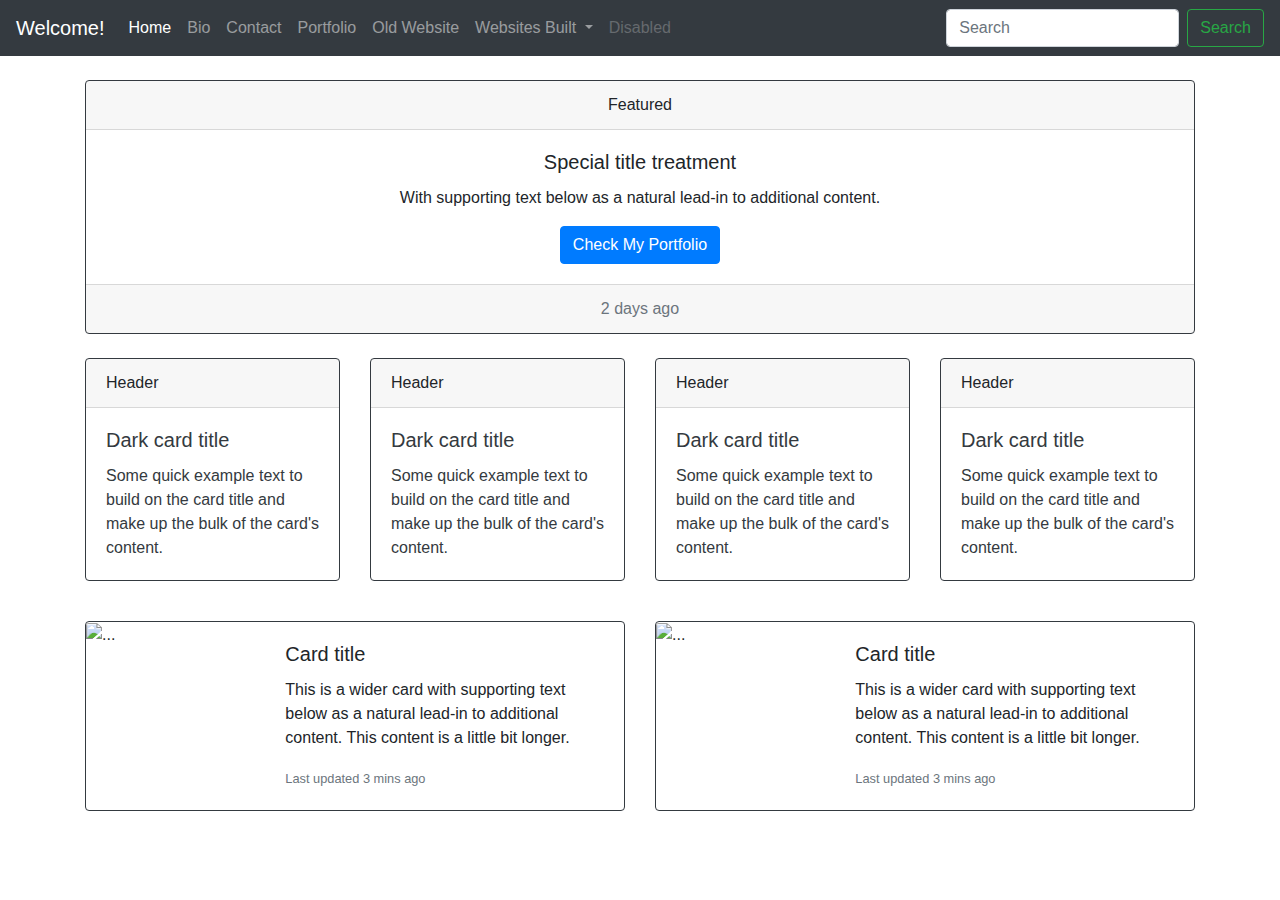
==== index.html @ 5029b03f "directory creation and contact page finished for hw2 part 1" ====
<!doctype html>
<html lang="en">

<head>
    <!-- Required meta tags -->
    <meta charset="utf-8">
    <meta name="viewport" content="width=device-width, initial-scale=1, shrink-to-fit=no">

    <!-- Bootstrap CSS -->
    <link rel="stylesheet" href="https://stackpath.bootstrapcdn.com/bootstrap/4.3.1/css/bootstrap.min.css"
        integrity="sha384-ggOyR0iXCbMQv3Xipma34MD+dH/1fQ784/j6cY/iJTQUOhcWr7x9JvoRxT2MZw1T" crossorigin="anonymous">

    <link rel="stylesheet" type="text/css" href="/Boostrap-Portfolio/reset.css">
    <link rel="stylesheet" type="text/css" href="../Boostrap-Portfolio/style.css">

    <title>Von'Erik Barren-Tucker</title>
</head>

<body>



    <!-- Navigation Bar -->
    <nav class=" navbar navbar-expand-lg navbar-dark bg-dark">
        <a class="navbar-brand" href="#">Welcome!</a>
        <button class="navbar-toggler" type="button" data-toggle="collapse" data-target="#navbarSupportedContent"
            aria-controls="navbarSupportedContent" aria-expanded="false" aria-label="Toggle navigation">
            <span class="navbar-toggler-icon"></span>
        </button>

        <div class="collapse navbar-collapse" id="navbarSupportedContent">
            <ul class="navbar-nav mr-auto">
                <li class="nav-item active">
                    <a class="nav-link" href="#">Home <span class="sr-only">(current)</span></a>
                </li>
                <li class="nav-item">
                    <a class="nav-link" href="bio.html">Bio</a>
                <li class="nav-item">
                    <a class="nav-link" href="../Boostrap-Portfolio/contact.html">Contact</a>
                </li>
                <li class="nav-item">
                    <a class="nav-link" href="contact.html">Portfolio</a>
                </li>
                <li class="nav-item">
                    <a class="nav-link" href="../index.html">Old Website</a>
                </li>


                </li>
                <li class="nav-item dropdown">
                    <a class="nav-link dropdown-toggle" href="#" id="navbarDropdown" role="button"
                        data-toggle="dropdown" aria-haspopup="true" aria-expanded="false">
                        Websites Built
                    </a>
                    <div class="dropdown-menu" aria-labelledby="navbarDropdown">
                        <a class="dropdown-item" href="">Financial Websites</a>
                        <a class="dropdown-item" href="">Artistic Websites</a>
                        <a class="dropdown-item" href="">Tech Websites</a>
                        <div class="dropdown-divider"></div>
                        <a class="dropdown-item" href="#">Something else here</a>
                    </div>
                </li>
                <li class="nav-item">
                    <a class="nav-link disabled" href="#" tabindex="-1" aria-disabled="true">Disabled</a>
                </li>
            </ul>
            <form class="form-inline my-2 my-lg-0">
                <input class="form-control mr-sm-2" type="search" placeholder="Search" aria-label="Search">
                <button class="btn btn-outline-success my-2 my-sm-0" type="submit">Search</button>
            </form>
        </div>
    </nav>
    <br>

    <!-- Feature Button -->
    <div class="container">
        <div class="row">
            <div class="col-md-12">
                <div class="card border-dark text-center">
                    <div class="card-header">
                        Featured
                    </div>
                    <div class="card-body">
                        <h5 class="card-title">Special title treatment</h5>
                        <p class="card-text">With supporting text below as a natural lead-in to additional content.</p>
                        <a href="../Boostrap-Portfolio/portfolio.html" class="btn btn-primary">Check My Portfolio</a>
                    </div>
                    <div class="card-footer text-muted">
                        2 days ago
                    </div>
                </div>

            </div>

        </div>
        <br>
        <!--Row Two-->
        <div class="row">
            <div class="col-md-3">
                <div class="card border-dark mb-3" style="max-width: 18rem;">
                    <div class="card-header">Header</div>
                    <div class="card-body text-dark">
                        <h5 class="card-title">Dark card title</h5>
                        <p class="card-text">Some quick example text to build on the card title and make up the bulk of
                            the card's content.</p>
                    </div>
                </div>

            </div>
            <div class="col-md-3">
                <div class="card border-dark mb-3" style="max-width: 18rem;">
                    <div class="card-header">Header</div>
                    <div class="card-body text-dark">
                        <h5 class="card-title">Dark card title</h5>
                        <p class="card-text">Some quick example text to build on the card title and make up the bulk of
                            the card's content.</p>
                    </div>
                </div>

            </div>
            <div class="col-md-3">
                <div class="card border-dark mb-3" style="max-width: 18rem;">
                    <div class="card-header">Header</div>
                    <div class="card-body text-dark">
                        <h5 class="card-title">Dark card title</h5>
                        <p class="card-text">Some quick example text to build on the card title and make up the bulk of
                            the card's content.</p>
                    </div>
                </div>

            </div>
            <div class="col-md-3">
                <div class="card border-dark mb-3" style="max-width: 18rem;">
                    <div class="card-header">Header</div>
                    <div class="card-body text-dark">
                        <h5 class="card-title">Dark card title</h5>
                        <p class="card-text">Some quick example text to build on the card title and make up the bulk of
                            the card's content.</p>
                    </div>
                </div>

            </div>


        </div>
        <br>
        <!-- Row 3-->
        <div class="row">
            <div class="col-md-6">
                <div class="card border-dark mb-3" style="max-width: 540px;">
                    <div class="row no-gutters">
                        <div class="col-md-4">
                            <img src="..." class="card-img" alt="...">
                        </div>
                        <div class="col-md-8">
                            <div class="card-body">
                                <h5 class="card-title">Card title</h5>
                                <p class="card-text">This is a wider card with supporting text below as a natural
                                    lead-in to additional content. This content is a little bit longer.</p>
                                <p class="card-text"><small class="text-muted">Last updated 3 mins ago</small></p>
                            </div>
                        </div>
                    </div>
                </div>

            </div>
            <div class="col-md-6">
                <div class="card border-dark mb-3" style="max-width: 540px;">
                    <div class="row no-gutters">
                        <div class="col-md-4">
                            <img src="..." class="card-img" alt="...">
                        </div>
                        <div class="col-md-8">
                            <div class="card-body">
                                <h5 class="card-title">Card title</h5>
                                <p class="card-text">This is a wider card with supporting text below as a natural
                                    lead-in to additional content. This content is a little bit longer.</p>
                                <p class="card-text"><small class="text-muted">Last updated 3 mins ago</small></p>
                            </div>
                        </div>
                    </div>
                </div>

            </div>



        </div>
    </div>


    <!-- Optional JavaScript -->
    <!-- jQuery first, then Popper.js, then Bootstrap JS -->
    <script src="https://code.jquery.com/jquery-3.3.1.slim.min.js"
        integrity="sha384-q8i/X+965DzO0rT7abK41JStQIAqVgRVzpbzo5smXKp4YfRvH+8abtTE1Pi6jizo"
        crossorigin="anonymous"></script>
    <script src="https://cdnjs.cloudflare.com/ajax/libs/popper.js/1.14.7/umd/popper.min.js"
        integrity="sha384-UO2eT0CpHqdSJQ6hJty5KVphtPhzWj9WO1clHTMGa3JDZwrnQq4sF86dIHNDz0W1"
        crossorigin="anonymous"></script>
    <script src="https://stackpath.bootstrapcdn.com/bootstrap/4.3.1/js/bootstrap.min.js"
        integrity="sha384-JjSmVgyd0p3pXB1rRibZUAYoIIy6OrQ6VrjIEaFf/nJGzIxFDsf4x0xIM+B07jRM"
        crossorigin="anonymous"></script>
</body>

</html>
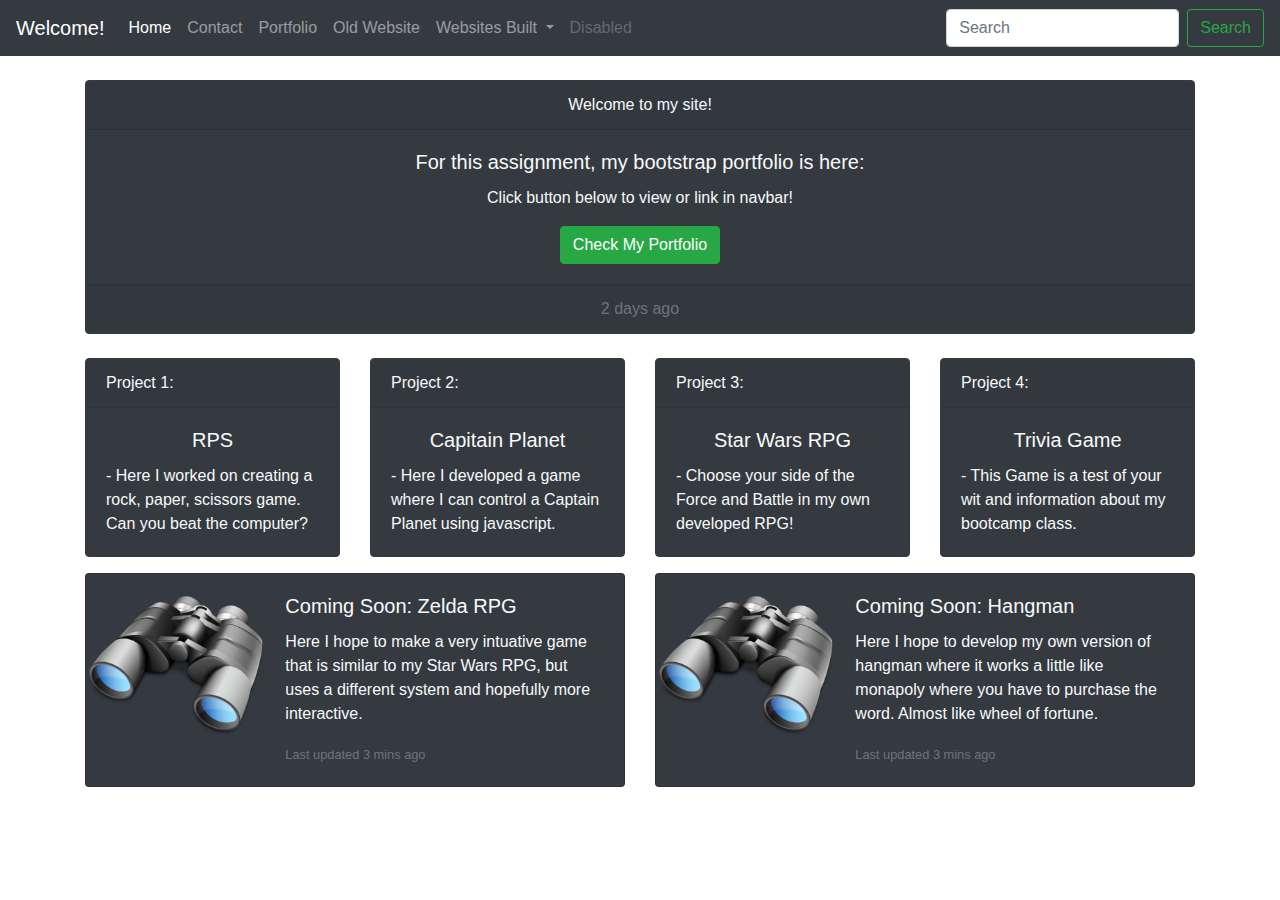
==== commit 5928945c: "finished all HTML and CSS for the hw part1" ====
--- a/index.html
+++ b/index.html
@@ -31,15 +31,14 @@
         <div class="collapse navbar-collapse" id="navbarSupportedContent">
             <ul class="navbar-nav mr-auto">
                 <li class="nav-item active">
-                    <a class="nav-link" href="#">Home <span class="sr-only">(current)</span></a>
-                </li>
-                <li class="nav-item">
-                    <a class="nav-link" href="bio.html">Bio</a>
+                    <a class="nav-link" href="index.html">Home <span class="sr-only">(current)</span></a>
+                </li>
+
                 <li class="nav-item">
                     <a class="nav-link" href="../Boostrap-Portfolio/contact.html">Contact</a>
                 </li>
                 <li class="nav-item">
-                    <a class="nav-link" href="contact.html">Portfolio</a>
+                    <a class="nav-link" href="portfolio.html">Portfolio</a>
                 </li>
                 <li class="nav-item">
                     <a class="nav-link" href="../index.html">Old Website</a>
@@ -76,14 +75,15 @@
     <div class="container">
         <div class="row">
             <div class="col-md-12">
-                <div class="card border-dark text-center">
+                <div class="card border-dark bg-dark text-light text-center">
                     <div class="card-header">
-                        Featured
+                        Welcome to my site!
                     </div>
                     <div class="card-body">
-                        <h5 class="card-title">Special title treatment</h5>
-                        <p class="card-text">With supporting text below as a natural lead-in to additional content.</p>
-                        <a href="../Boostrap-Portfolio/portfolio.html" class="btn btn-primary">Check My Portfolio</a>
+                        <h5 class="card-title">For this assignment, my bootstrap portfolio is here:</h5>
+                        <p class="card-text">Click button below to view or link in navbar!</p>
+                        <a href="../Boostrap-Portfolio/portfolio.html" class="btn btn-success">Check My
+                            Portfolio</a>
                     </div>
                     <div class="card-footer text-muted">
                         2 days ago
@@ -97,66 +97,65 @@
         <!--Row Two-->
         <div class="row">
             <div class="col-md-3">
-                <div class="card border-dark mb-3" style="max-width: 18rem;">
-                    <div class="card-header">Header</div>
-                    <div class="card-body text-dark">
-                        <h5 class="card-title">Dark card title</h5>
-                        <p class="card-text">Some quick example text to build on the card title and make up the bulk of
-                            the card's content.</p>
-                    </div>
-                </div>
-
-            </div>
-            <div class="col-md-3">
-                <div class="card border-dark mb-3" style="max-width: 18rem;">
-                    <div class="card-header">Header</div>
-                    <div class="card-body text-dark">
-                        <h5 class="card-title">Dark card title</h5>
-                        <p class="card-text">Some quick example text to build on the card title and make up the bulk of
-                            the card's content.</p>
-                    </div>
-                </div>
-
-            </div>
-            <div class="col-md-3">
-                <div class="card border-dark mb-3" style="max-width: 18rem;">
-                    <div class="card-header">Header</div>
-                    <div class="card-body text-dark">
-                        <h5 class="card-title">Dark card title</h5>
-                        <p class="card-text">Some quick example text to build on the card title and make up the bulk of
-                            the card's content.</p>
-                    </div>
-                </div>
-
-            </div>
-            <div class="col-md-3">
-                <div class="card border-dark mb-3" style="max-width: 18rem;">
-                    <div class="card-header">Header</div>
-                    <div class="card-body text-dark">
-                        <h5 class="card-title">Dark card title</h5>
-                        <p class="card-text">Some quick example text to build on the card title and make up the bulk of
-                            the card's content.</p>
-                    </div>
-                </div>
-
-            </div>
-
-
-        </div>
-        <br>
+                <div class="card border-dark bg-dark text-light mb-3" style="max-width: 18rem;">
+                    <div class="card-header">Project 1:</div>
+                    <div class="card-body text-light">
+                        <h5 class="card-title text-center">RPS</h5>
+                        <p class="card-text"> - Here I worked on creating a rock, paper, scissors game. Can you beat the
+                            computer?</p>
+                    </div>
+                </div>
+
+            </div>
+            <div class="col-md-3">
+                <div class="card border-dark bg-dark text-light mb-3" style="max-width: 18rem;">
+                    <div class="card-header">Project 2:</div>
+                    <div class="card-body text-light">
+                        <h5 class="card-title text-center">Capitain Planet</h5>
+                        <p class="card-text"> - Here I developed a game where I can control a Captain Planet using
+                            javascript.</p>
+                    </div>
+                </div>
+
+            </div>
+            <div class="col-md-3">
+                <div class="card border-dark bg-dark text-light mb-3" style="max-width: 18rem;">
+                    <div class="card-header">Project 3:</div>
+                    <div class="card-body text-light">
+                        <h5 class="card-title text-center">Star Wars RPG</h5>
+                        <p class="card-text"> - Choose your side of the Force and Battle in my own developed RPG!</p>
+                    </div>
+                </div>
+
+            </div>
+            <div class="col-md-3">
+                <div class="card border-dark bg-dark text-light mb-3" style="max-width: 18rem;">
+                    <div class="card-header">Project 4:</div>
+                    <div class="card-body text-light">
+                        <h5 class="card-title text-center">Trivia Game</h5>
+                        <p class="card-text"> - This Game is a test of your wit and information about my bootcamp class.
+                        </p>
+                    </div>
+                </div>
+
+            </div>
+
+
+        </div>
+
         <!-- Row 3-->
         <div class="row">
             <div class="col-md-6">
-                <div class="card border-dark mb-3" style="max-width: 540px;">
+                <div class="card border- bg-dark text-light mb-3" style="max-width: 540px;">
                     <div class="row no-gutters">
                         <div class="col-md-4">
-                            <img src="..." class="card-img" alt="...">
+                            <img src="Assets/img/Overview_image2.png" class="card-img" alt="...">
                         </div>
                         <div class="col-md-8">
                             <div class="card-body">
-                                <h5 class="card-title">Card title</h5>
-                                <p class="card-text">This is a wider card with supporting text below as a natural
-                                    lead-in to additional content. This content is a little bit longer.</p>
+                                <h5 class="card-title">Coming Soon: Zelda RPG</h5>
+                                <p class="card-text">Here I hope to make a very intuative game that is similar to my
+                                    Star Wars RPG, but uses a different system and hopefully more interactive.</p>
                                 <p class="card-text"><small class="text-muted">Last updated 3 mins ago</small></p>
                             </div>
                         </div>
@@ -165,16 +164,17 @@
 
             </div>
             <div class="col-md-6">
-                <div class="card border-dark mb-3" style="max-width: 540px;">
+                <div class="card border- bg-dark text-light mb-3" style="max-width: 540px;">
                     <div class="row no-gutters">
                         <div class="col-md-4">
-                            <img src="..." class="card-img" alt="...">
+                            <img src="Assets/img/Overview_image2.png" class="card-img" alt="...">
                         </div>
                         <div class="col-md-8">
                             <div class="card-body">
-                                <h5 class="card-title">Card title</h5>
-                                <p class="card-text">This is a wider card with supporting text below as a natural
-                                    lead-in to additional content. This content is a little bit longer.</p>
+                                <h5 class="card-title">Coming Soon: Hangman</h5>
+                                <p class="card-text">Here I hope to develop my own version of hangman where it works a
+                                    little like monapoly where you have to purchase the word. Almost like wheel of
+                                    fortune.</p>
                                 <p class="card-text"><small class="text-muted">Last updated 3 mins ago</small></p>
                             </div>
                         </div>
